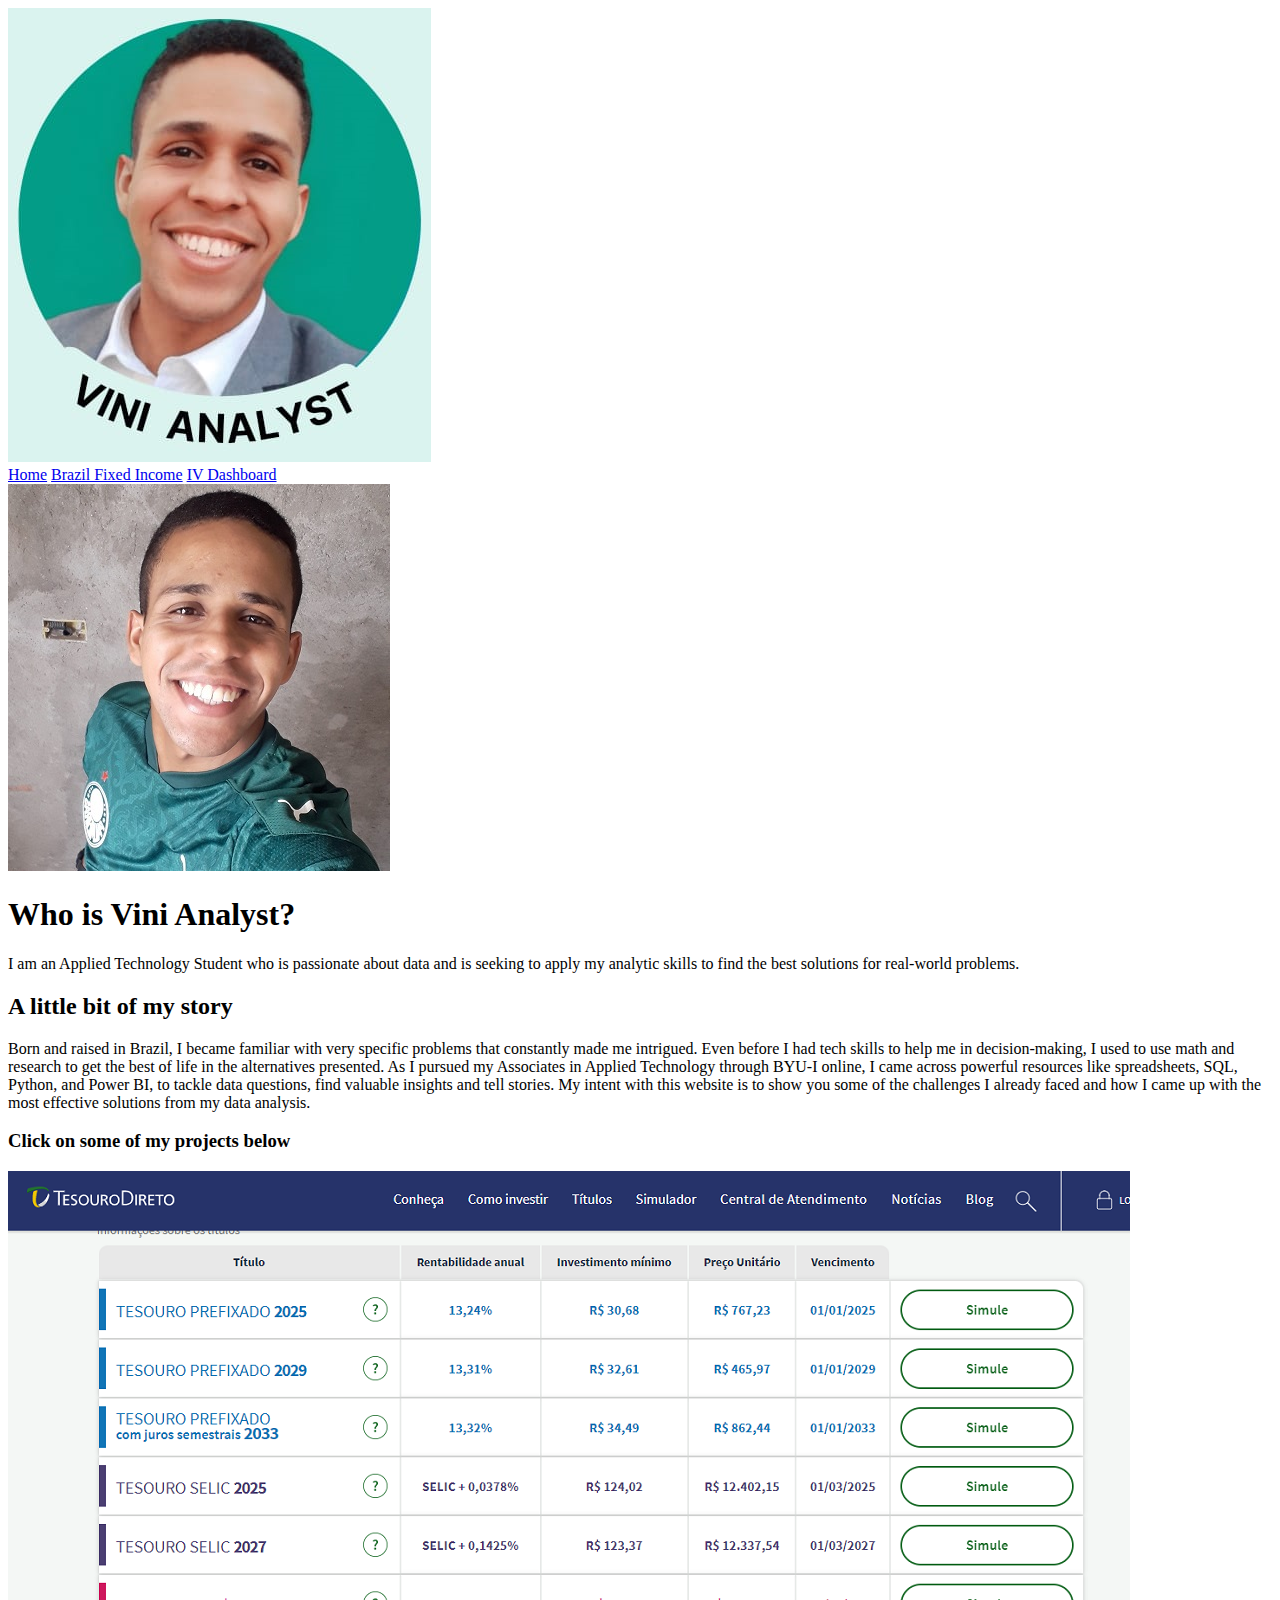
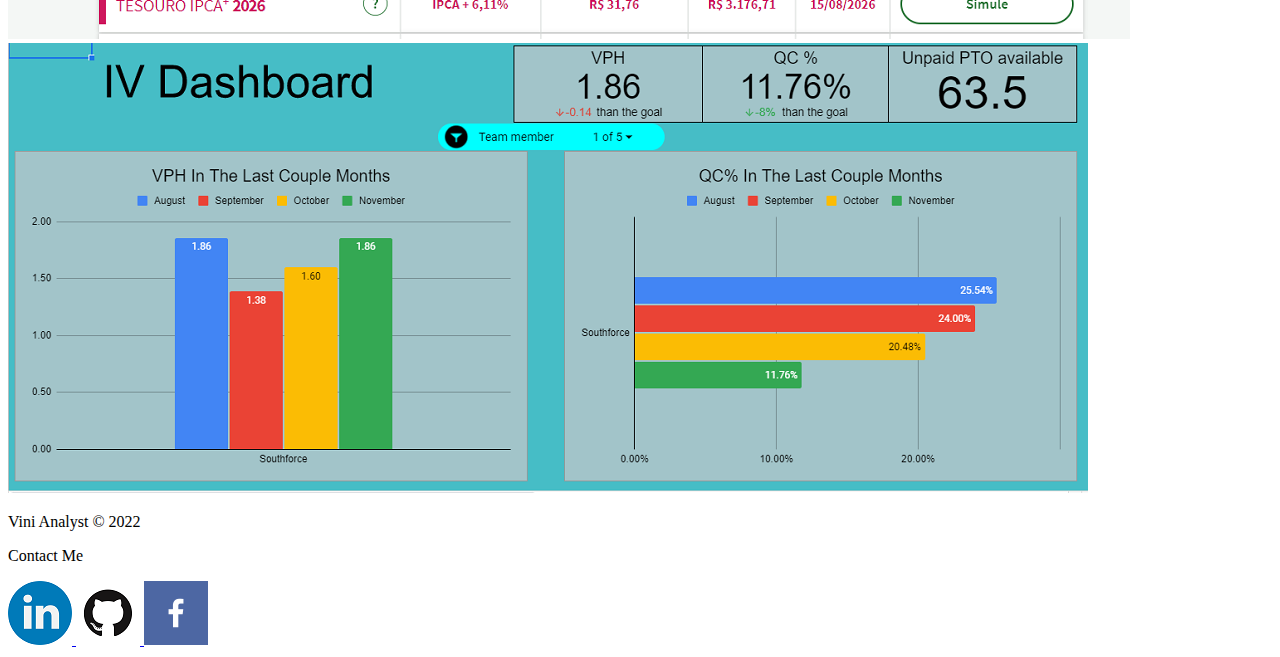
==== portfolio/index.html @ c802f397 "Adding html to personal site" ====
<!DOCTYPE html>
<html lang="en">
<head>
    <meta charset="UTF-8">
    <meta http-equiv="X-UA-Compatible" content="IE=edge">
    <meta name="viewport" content="width=device-width, initial-scale=1.0">
    <link rel="stylesheet" href="styles/style.css">
    <title>Vini Analyst | Home</title>
</head>
<body>
    <div id="content">
        <header>
            <a id="logo_link" href="index.html">
                <img class="logo" src="images/logo.png" alt="Vini Analyst Logo">
            </a>
            <nav>
                <a href="index.html">Home</a>
                <a href="br-fixed-income.html">Brazil Fixed Income</a>
                <a href="iv-dashboard.html">IV Dashboard</a>
            </nav>
        </header>
        <div id="hero">
            <div id="hero-box">
                <img id="hero-img" src="images/me.png" alt="A picture of me">     
            </div>
            <section id="hero-msg">
                <h1 class="home-title">Who is Vini Analyst?</h1>
            </section>
        </div>
        <main class="home-grid">
            <div class="short-description">
                <p>I am an Applied Technology Student who is passionate about data and is seeking to apply my analytic skills to find the best solutions for real-world problems.</p>
            </div>
            <div class="story">
                <h2>A little bit of my story</h2>
                <p>Born and raised in Brazil, I became familiar with very specific problems that constantly made me intrigued. Even before I had tech skills to help me in decision-making, I used to use math and research to get the best of life in the alternatives presented. As I pursued my Associates in Applied Technology through BYU-I online, I came across powerful resources like spreadsheets, SQL, Python, and Power BI, to tackle data questions, find valuable insights and tell stories. My intent with this website is to show you some of the challenges I already faced and how I came up with the most effective solutions from my data analysis.</p>
                <h3>Click on some of my projects below</h3>
            </div>
            <div class="project-1">
                <a href="br-fixed-income.html">
                    <img src="images/national-treasure.png" alt="national treasure">
                </a>
                <a href="iv-dashboard.html">
                    <img src="images/iv-dashboard.png" alt="iv dashboard">
                </a>
            </div>
        </main>
        <footer>
            <p>Vini Analyst &copy; 2022</p>
            <p>Contact Me</p>
            <div class="social">
                <a href="https://www.linkedin.com/in/viniciussuares/" target="_blank">
                    <img src="images/linkedin.png" alt="linkedin icon">
                </a>
                <a href="https://github.com/BillyVini/wdd130" target="_blank">
                    <img src="images/github.png" alt="github icon">
                </a>
                <a href="https://facebook.com/vinicius.suares.7" target="_blank">
                    <img src="images/facebook.png" alt="instagram icon">
                </a>
            </div>
        </footer>
    </div>
</body>
</html>
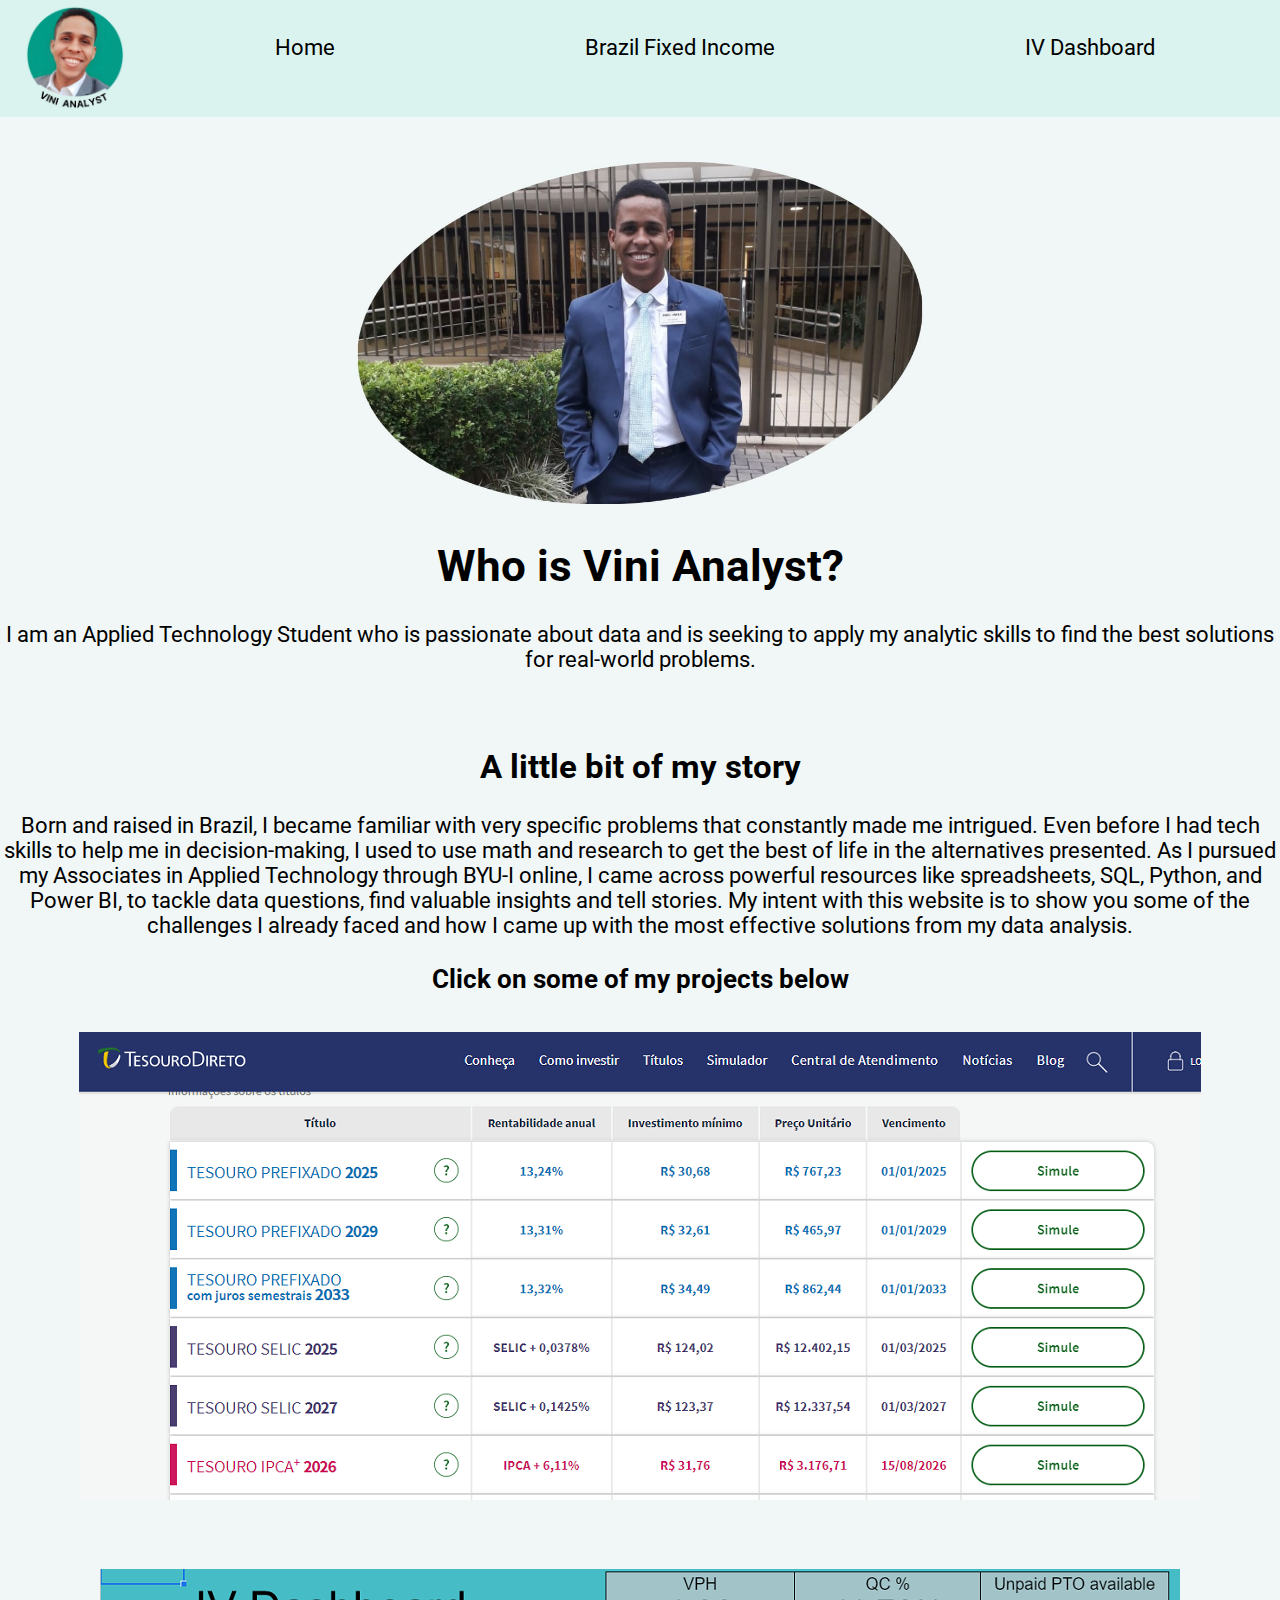
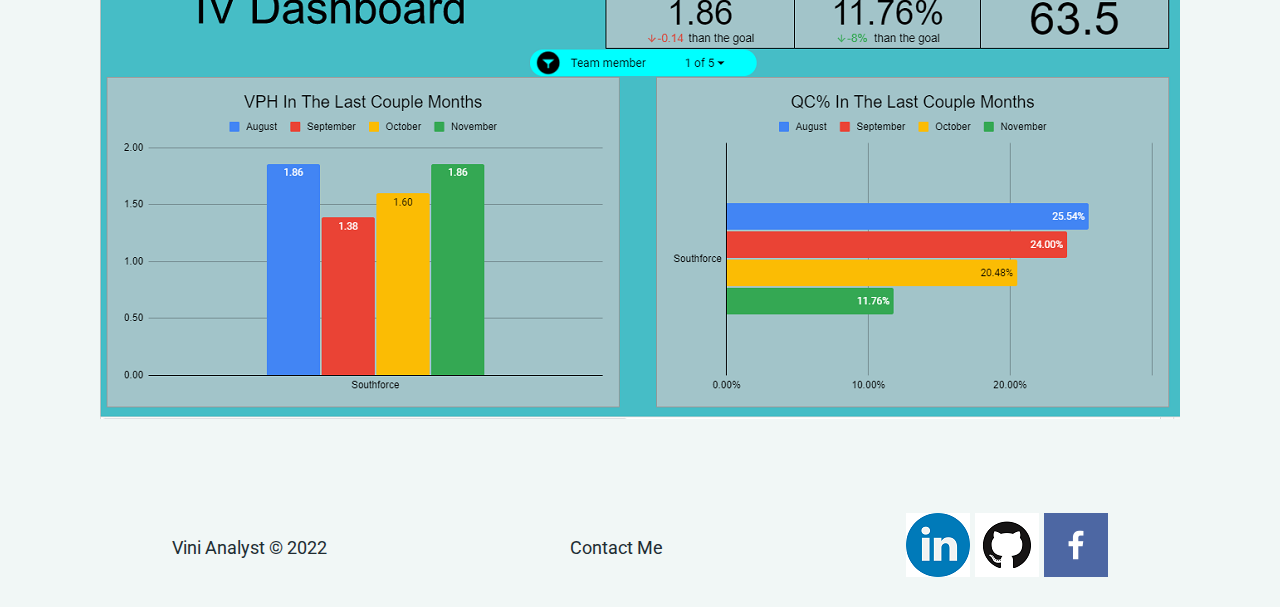
==== commit ce60e473: "Finishing the Home Page" ====
--- a/portfolio/index.html
+++ b/portfolio/index.html
@@ -21,7 +21,7 @@
         </header>
         <div id="hero">
             <div id="hero-box">
-                <img id="hero-img" src="images/me.png" alt="A picture of me">     
+                <img id="hero-img" src="images/me.jpeg" alt="A picture of me">     
             </div>
             <section id="hero-msg">
                 <h1 class="home-title">Who is Vini Analyst?</h1>
@@ -38,10 +38,10 @@
             </div>
             <div class="project-1">
                 <a href="br-fixed-income.html">
-                    <img src="images/national-treasure.png" alt="national treasure">
+                    <img class='project-link' src="images/national-treasure.png" alt="national treasure">
                 </a>
                 <a href="iv-dashboard.html">
-                    <img src="images/iv-dashboard.png" alt="iv dashboard">
+                    <img class='project-link' src="images/iv-dashboard.png" alt="iv dashboard">
                 </a>
             </div>
         </main>
--- a/portfolio/styles/style.css
+++ b/portfolio/styles/style.css
@@ -0,0 +1,167 @@
+@import url('https://fonts.googleapis.com/css2?family=Inter:wght@600&family=Roboto&display=swap');
+
+#content{
+    max-width: 1600px;
+    margin: 0 auto;
+}
+
+nav {
+    display: flex;
+    justify-content: space-around;
+}
+
+
+nav a{
+    text-align: center;
+    color: black;
+    text-decoration: none;
+    padding: 35px;
+}
+
+nav a:hover{
+    background-color: #f1f7f6;
+    color: #202c32;
+}
+
+#logo_link {
+    padding-top: 5px;
+    justify-self: center;
+    align-self: center;    
+}
+
+.logo{
+    width: 100px;
+}
+
+
+#background {
+    height: 725px;
+    background-color: #f1f7f6;
+}
+
+body{
+    background-color: #f1f7f6;
+    font-family: Roboto, Helvetica, sans-serif;
+    font-size: 22px;
+    margin: 0;
+    padding: 0;
+}
+
+header{
+    background-color:#DBF3EF;
+    display: grid;
+    grid-template-columns: 150px auto;
+}
+
+.home-grid {
+    display: block;
+    height: auto;
+    text-align: center;
+}
+
+#hero-img{
+    width: 60%;
+    display: block;
+    margin: 0 auto;
+}
+
+#hero-msg{
+    text-align: center;
+    margin-top: -3%;
+
+}
+
+.short-description{
+    padding-bottom: 2%;
+}
+
+h3{
+    margin-bottom: 3%;
+}
+
+.project-link{
+    margin-bottom: 5%;
+}
+
+
+footer{
+    background-color: #f1f7f6;
+    color: #202c32;
+    padding: 25px 50px;
+    display: flex;
+    justify-content: space-around;
+    align-items: center;
+}
+
+
+footer a{
+    color: #202c32;
+    text-decoration: none;
+}
+
+footer a:hover{
+    color: #202c32;
+}
+
+footer p{
+    font-size: .8em; /* it was 1.2 before */
+}
+
+footer p a:hover{
+    text-decoration: underline;
+}
+
+footer.social img{
+    padding-top: 15px;
+}
+
+@media screen and (max-width: 900px) {
+    #hero, .home-grid {
+        display: block;
+        height: auto;
+    }
+    nav, footer {
+        flex-direction: column;
+    }
+    nav a {
+        display: block;
+        padding: 15px;
+    }
+    #hero {
+        margin-top: 0;
+    }
+    #hero-msg {
+        margin-top: 0;
+    }
+    #hero-msg h4 {
+        display: none;
+    }
+
+    .home-title {
+        font-size: 25px;
+        color: black;
+    }
+
+    h2, h3{
+        text-align: center;
+        font-size: 25px;
+    }
+
+    p{
+        text-align: center;
+    }
+
+    .project-link{
+        display: block;
+        width: 90%;
+        margin-left: auto;
+        margin-right: auto;
+        margin-bottom: 5%;
+    }
+    #background {
+        display: none;
+    }
+    footer {
+        margin-top: 25px;
+    }
+}